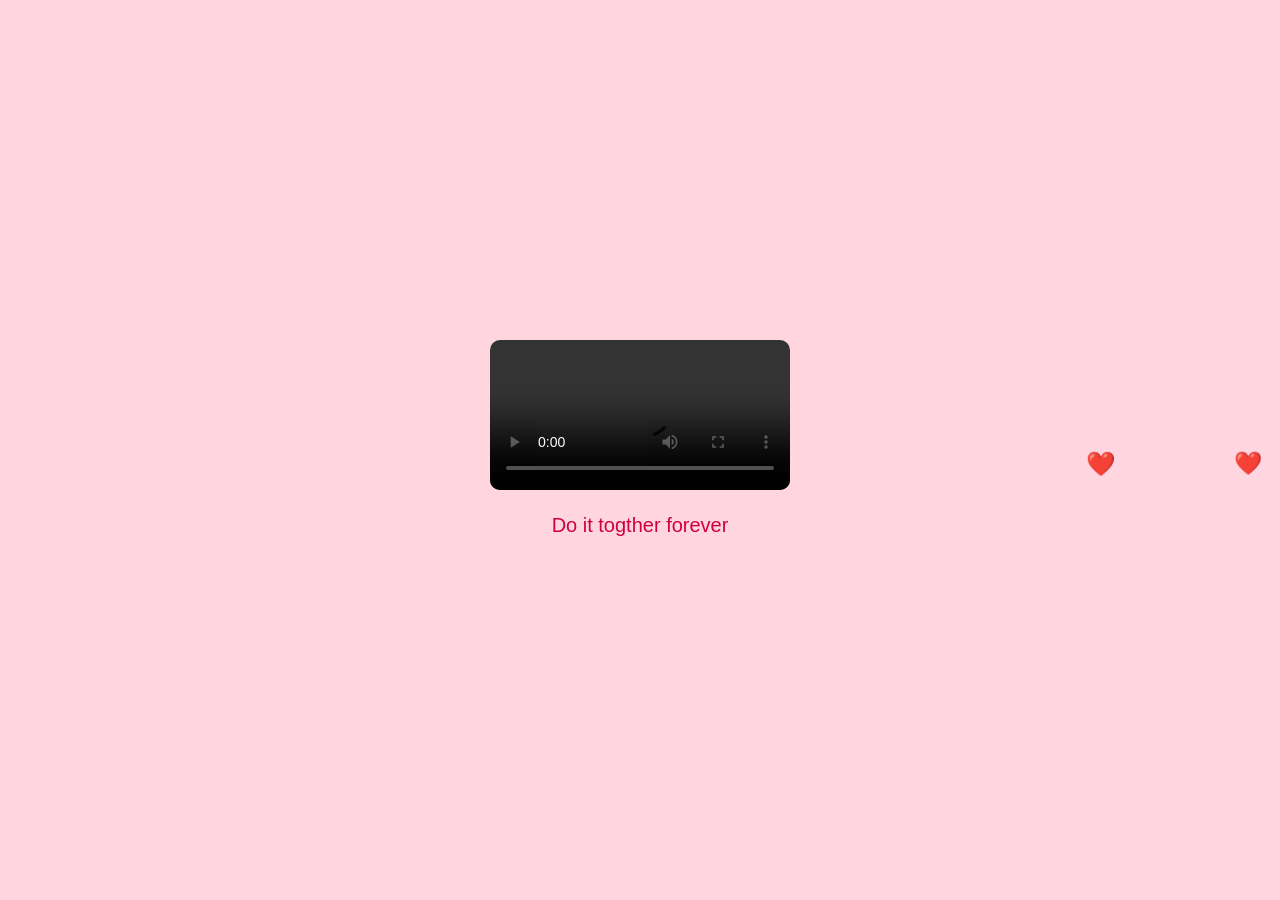
==== final-video.html @ 19e54623 "Create final-video.html" ====
<!DOCTYPE html>
<html>
<head>
<meta name="viewport" content="width=device-width, initial-scale=1.0">
<link rel="stylesheet" href="style.css">
<title>Final</title>

<style>
body {
  display: flex;
  justify-content: center;
  align-items: center;
  height: 100vh;
}
video {
  width: 100%;
  max-width: 600px;
  border-radius: 10px;
}
</style>
</head>

<body>

<div class="floating"></div>

<div class="container">
  <video controls autoplay>
    <source src="finalvideo.mp4" type="video/mp4">
  </video>

  <p class="final-text">
    Do it togther forever
  </p>
</div>

<script src="script.js"></script>

</body>
</html>
---- style.css ----
body {
  margin: 0;
  background: #ffd6e0;
  font-family: 'Segoe UI', sans-serif;
  color: #d1003f;
  text-align: center;
}

.container {
  padding: 20px;
  max-width: 600px;
  margin: auto;
}

h2 {
  font-size: 28px;
}

p {
  font-size: 18px;
  line-height: 1.6;
}

button {
  margin-top: 20px;
  padding: 12px 25px;
  font-size: 16px;
  background: #d1003f;
  color: white;
  border: none;
  border-radius: 8px;
}

video {
  width: 100%;
  border-radius: 10px;
}

img {
  width: 100%;
  border-radius: 10px;
}

.final-text {
  font-size: 20px;
  margin-top: 15px;
}

/* Floating emojis */
.floating span {
  position: fixed;
  font-size: 20px;
  animation: float 10s linear infinite;
}

@keyframes float {
  from {
    transform: translateY(100vh);
    opacity: 1;
  }
  to {
    transform: translateY(-10vh);
    opacity: 0;
  }
}
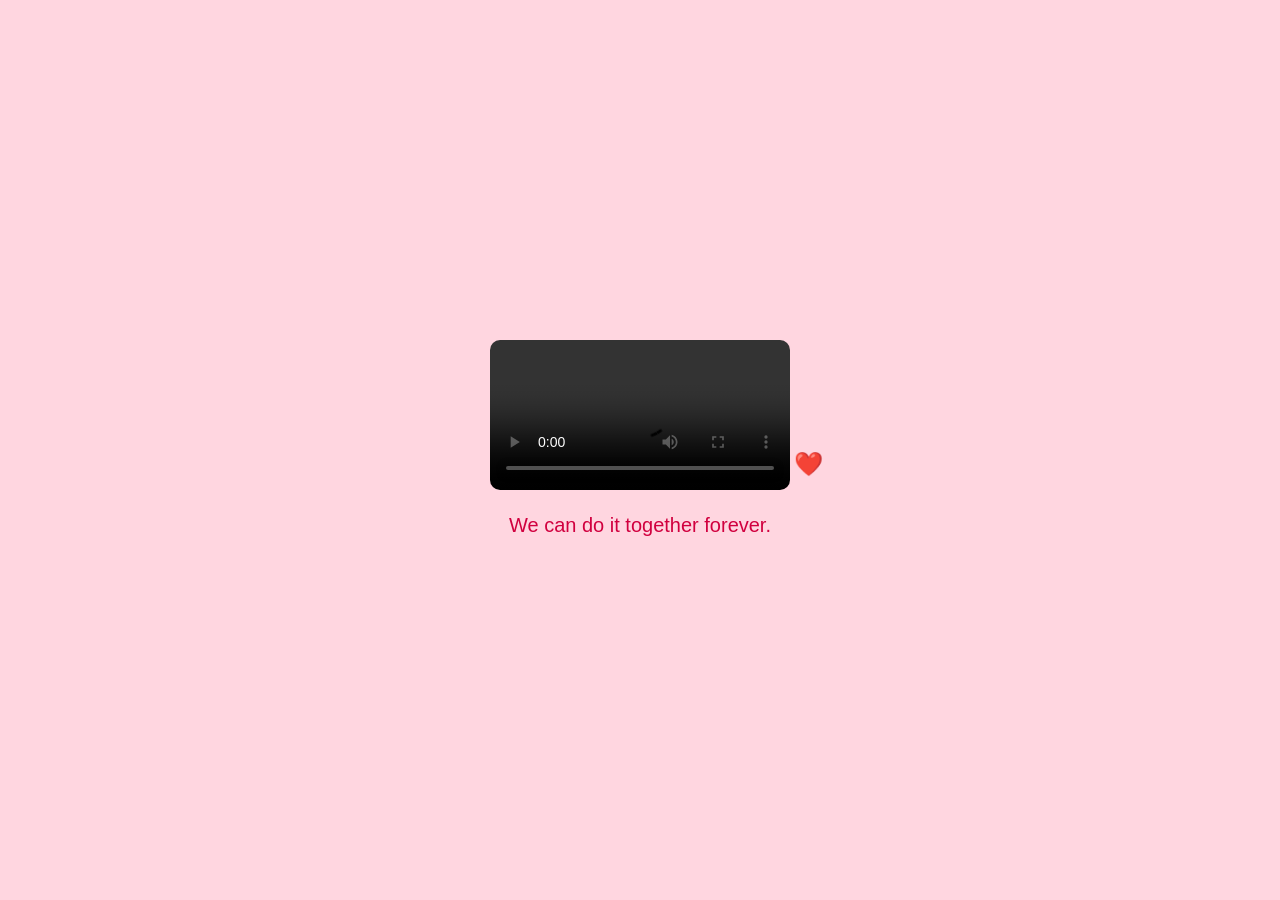
==== commit 9ea2f1a3: "Update final-video.html" ====
--- a/final-video.html
+++ b/final-video.html
@@ -30,7 +30,7 @@
   </video>
 
   <p class="final-text">
-    Do it togther forever
+    We can do it together forever.
   </p>
 </div>
 
